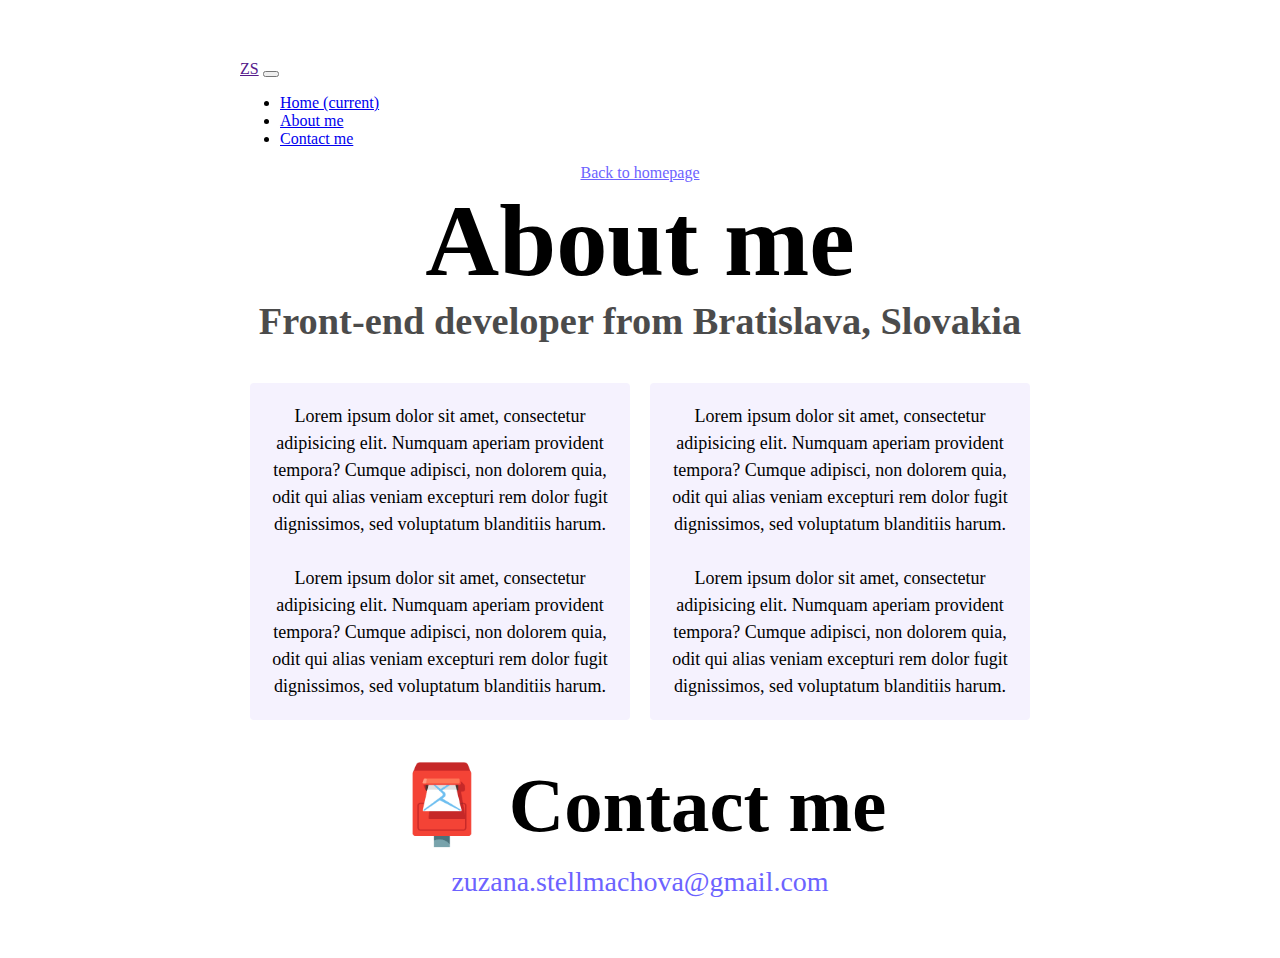
==== about.html @ e1e529b5 "Initial commit" ====
<!DOCTYPE html>
<html lang="en">
  <head>
    <meta charset="UTF-8" />
    <meta http-equiv="X-UA-Compatible" content="IE=edge" />
    <meta name="viewport" content="width=device-width, initial-scale=1.0" />
    <link rel="stylesheet" href="https://cdn.jsdelivr.net/npm/bootstrap@4.1.3/dist/css/bootstrap.min.css" integrity="sha384-MCw98/SFnGE8fJT3GXwEOngsV7Zt27NXFoaoApmYm81iuXoPkFOJwJ8ERdknLPMO" crossorigin="anonymous">
    <link rel="stylesheet" href="style.css" />
    <title>About Zuzana Stellmachova</title>
  </head>
  <script src="https://code.jquery.com/jquery-3.3.1.slim.min.js" integrity="sha384-q8i/X+965DzO0rT7abK41JStQIAqVgRVzpbzo5smXKp4YfRvH+8abtTE1Pi6jizo" crossorigin="anonymous"></script>
<script src="https://cdn.jsdelivr.net/npm/popper.js@1.14.3/dist/umd/popper.min.js" integrity="sha384-ZMP7rVo3mIykV+2+9J3UJ46jBk0WLaUAdn689aCwoqbBJiSnjAK/l8WvCWPIPm49" crossorigin="anonymous"></script>
<script src="https://cdn.jsdelivr.net/npm/bootstrap@4.1.3/dist/js/bootstrap.min.js" integrity="sha384-ChfqqxuZUCnJSK3+MXmPNIyE6ZbWh2IMqE241rYiqJxyMiZ6OW/JmZQ5stwEULTy" crossorigin="anonymous"></script>   
  <body>
    <nav class="navbar navbar-expand-md navbar-light bg-light fixed-top">
        <a class="navbar-brand" href="">ZS</a>
        <button class="navbar-toggler" type="button" data-toggle="collapse" data-target="#navbarNavDropdown" aria-controls="navbarNavDropdown" aria-expanded="false" aria-label="Toggle navigation">
          <span class="navbar-toggler-icon"></span>
        </button>
        <div class="collapse navbar-collapse" id="navbarNavDropdown">
          <ul class="navbar-nav">
            <li class="nav-item active">
              <a class="nav-link" href="#">Home <span class="sr-only">(current)</span></a>
            </li>
            <li class="nav-item">
              <a class="nav-link" href="about.html">About me</a>
            </li>
            <li class="nav-item">
              <a class="nav-link" href="about.html#contact">Contact me</a>
            </li>
          </ul>
        </div>
    </nav>
    <a href="index.html" class="homepage-link">Back to homepage</a>
    <h1>About me</h1>
    <h3>Front-end developer from Bratislava, Slovakia</h3>
    <div class="about-paragraphs">
      <p>
        Lorem ipsum dolor sit amet, consectetur adipisicing elit. Numquam
        aperiam provident tempora? Cumque adipisci, non dolorem quia, odit qui
        alias veniam excepturi rem dolor fugit dignissimos, sed voluptatum
        blanditiis harum.
        <br />
        <br />
        Lorem ipsum dolor sit amet, consectetur adipisicing elit. Numquam
        aperiam provident tempora? Cumque adipisci, non dolorem quia, odit qui
        alias veniam excepturi rem dolor fugit dignissimos, sed voluptatum
        blanditiis harum.
      </p>
      <p>
        Lorem ipsum dolor sit amet, consectetur adipisicing elit. Numquam
        aperiam provident tempora? Cumque adipisci, non dolorem quia, odit qui
        alias veniam excepturi rem dolor fugit dignissimos, sed voluptatum
        blanditiis harum.
        <br />
        <br />
        Lorem ipsum dolor sit amet, consectetur adipisicing elit. Numquam
        aperiam provident tempora? Cumque adipisci, non dolorem quia, odit qui
        alias veniam excepturi rem dolor fugit dignissimos, sed voluptatum
        blanditiis harum.
      </p>
    </div>
    <div id="contact">
      <h2>📮 Contact me</h2>
      <a href="mailto:stellmachovazuzana@gmail.com" class="email-link"> zuzana.stellmachova@gmail.com </a>
    </div>
  </body>
</html>
---- style.css ----
:root {
  --primary-color: #6c63ff;
  --secondary-color: #f5f2fe;
  --box-shadow: 0 5px 10px rgba(0, 0, 0, 0.3);
}

body {
  margin: 60px auto;
  max-width: 800px;
}

h1,
h2,
h3 {
  text-align: center;
  margin: 0;
}

h1 {
  font-size: 8vw;
}

h2 {
  font-size: 6vw;
  margin: 16px;
}

h3 {
  font-size: 3vw;
  opacity: 0.7;
}

p {
  background: var(--secondary-color);
  padding: 20px;
  border-radius: 4px;
  font-size: 18px;
  line-height: 1.5;
  text-align: center;
}

.navigation-links {
  display: flex;
  margin-top: 40px;
  justify-content: center;
}

.navigation-links a {
  margin: 20px;
  border-radius: 4px;
  padding: 20px 15px;
  text-decoration: none;
  text-transform: capitalize;
}

.primary-link {
  background: var(--primary-color);
  box-shadow: var(--box-shadow);
  color: white;
}

.about-link {
  color: var(--primary-color);
  border: 1px solid var(--primary-color);
}

.homepage-link {
  color: var(--primary-color);
  text-align: center;
  display: block;
}

.about-paragraphs {
  display: flex;
  margin: 30px 0;
}

.about-paragraphs p {
  margin: 10px;
}

.email-link {
  display: flex;
  justify-content: center;
  color: var(--primary-color);
  font-size: 28px;
  text-decoration: none;
}

.email-link:hover {
  text-decoration: underline;
}
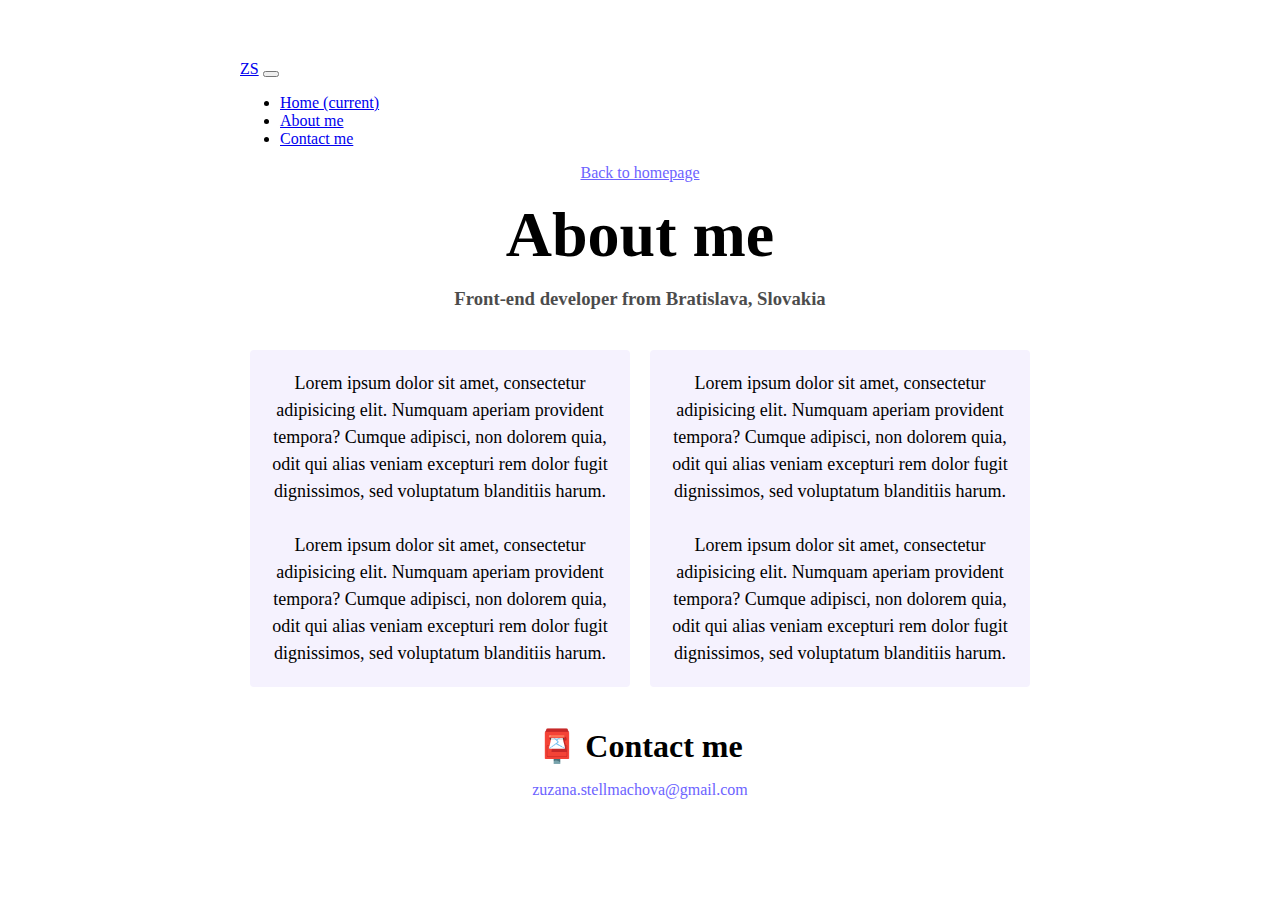
==== commit 6044a78d: "SEO and Responsive adjustments" ====
--- a/about.html
+++ b/about.html
@@ -5,33 +5,32 @@
     <meta http-equiv="X-UA-Compatible" content="IE=edge" />
     <meta name="viewport" content="width=device-width, initial-scale=1.0" />
     <link rel="stylesheet" href="https://cdn.jsdelivr.net/npm/bootstrap@4.1.3/dist/css/bootstrap.min.css" integrity="sha384-MCw98/SFnGE8fJT3GXwEOngsV7Zt27NXFoaoApmYm81iuXoPkFOJwJ8ERdknLPMO" crossorigin="anonymous">
-    <link rel="stylesheet" href="style.css" />
-    <title>About Zuzana Stellmachova</title>
+    <link rel="stylesheet" href="/style.css" />
   </head>
   <script src="https://code.jquery.com/jquery-3.3.1.slim.min.js" integrity="sha384-q8i/X+965DzO0rT7abK41JStQIAqVgRVzpbzo5smXKp4YfRvH+8abtTE1Pi6jizo" crossorigin="anonymous"></script>
 <script src="https://cdn.jsdelivr.net/npm/popper.js@1.14.3/dist/umd/popper.min.js" integrity="sha384-ZMP7rVo3mIykV+2+9J3UJ46jBk0WLaUAdn689aCwoqbBJiSnjAK/l8WvCWPIPm49" crossorigin="anonymous"></script>
 <script src="https://cdn.jsdelivr.net/npm/bootstrap@4.1.3/dist/js/bootstrap.min.js" integrity="sha384-ChfqqxuZUCnJSK3+MXmPNIyE6ZbWh2IMqE241rYiqJxyMiZ6OW/JmZQ5stwEULTy" crossorigin="anonymous"></script>   
   <body>
     <nav class="navbar navbar-expand-md navbar-light bg-light fixed-top">
-        <a class="navbar-brand" href="">ZS</a>
+        <a class="navbar-brand" href="/index.html">ZS</a>
         <button class="navbar-toggler" type="button" data-toggle="collapse" data-target="#navbarNavDropdown" aria-controls="navbarNavDropdown" aria-expanded="false" aria-label="Toggle navigation">
           <span class="navbar-toggler-icon"></span>
         </button>
         <div class="collapse navbar-collapse" id="navbarNavDropdown">
           <ul class="navbar-nav">
             <li class="nav-item active">
-              <a class="nav-link" href="#">Home <span class="sr-only">(current)</span></a>
+              <a class="nav-link" href="/index.html">Home <span class="sr-only">(current)</span></a>
             </li>
             <li class="nav-item">
-              <a class="nav-link" href="about.html">About me</a>
+              <a class="nav-link" href="/about.html" title="Learn more about me">About me</a>
             </li>
             <li class="nav-item">
-              <a class="nav-link" href="about.html#contact">Contact me</a>
+              <a class="nav-link" href="/about.html#contact" title="Learn more about me">Contact me</a>
             </li>
           </ul>
         </div>
     </nav>
-    <a href="index.html" class="homepage-link">Back to homepage</a>
+    <a href="/index.html" class="homepage-link" title="Zuzana Stellmachova - Web Engineer">Back to homepage</a>
     <h1>About me</h1>
     <h3>Front-end developer from Bratislava, Slovakia</h3>
     <div class="about-paragraphs">
--- a/style.css
+++ b/style.css
@@ -13,20 +13,19 @@
 h2,
 h3 {
   text-align: center;
-  margin: 0;
+  margin: 16px 0;
 }
 
 h1 {
-  font-size: 8vw;
+  font-size: 4em;
 }
 
 h2 {
-  font-size: 6vw;
-  margin: 16px;
+  font-size: 2em;
 }
 
 h3 {
-  font-size: 3vw;
+  font-size: 1,5em;
   opacity: 0.7;
 }
 
@@ -37,6 +36,10 @@
   font-size: 18px;
   line-height: 1.5;
   text-align: center;
+}
+
+.greeting {
+  margin-top: 4em;
 }
 
 .navigation-links {
@@ -83,10 +86,42 @@
   display: flex;
   justify-content: center;
   color: var(--primary-color);
-  font-size: 28px;
+  font-size: 1em;
   text-decoration: none;
 }
 
 .email-link:hover {
   text-decoration: underline;
+}
+
+@media (max-width: 576px) {
+  .change-col-order {
+    flex-direction: column-reverse;
+  }
+  h1 {
+    font-size: 2em;
+  }
+  h2 {
+    font-size: 1.5em;
+  }
+  h3 {
+    font-size: 1em;
+    margin-top: 16px;
+  }
+}
+
+@media (min-width: 576px) and (max-width: 768px) {
+  .change-col-order {
+    flex-direction: column-reverse;
+  }
+  h1 {
+    font-size: 2.5em;
+  }
+  h2 {
+    font-size: 2em;
+  }
+  h3 {
+    font-size: 1.5em;
+    margin-top: 16px;
+  }
 }